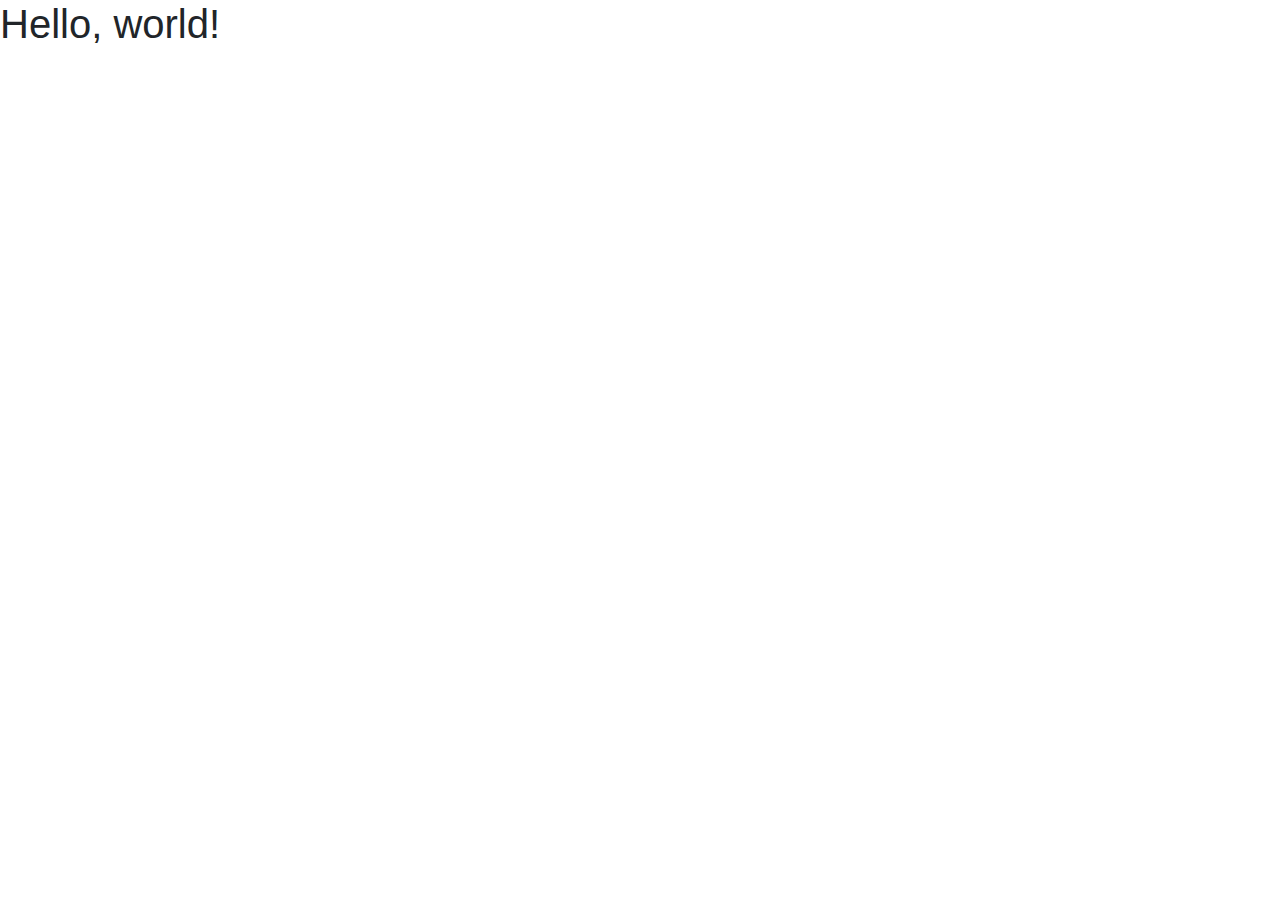
==== 193202.html @ 123fa5a8 "second page" ====
<!doctype html>
<html lang="en">
  <head>
    <!-- Required meta tags -->
    <meta charset="utf-8">
    <meta name="viewport" content="width=device-width, initial-scale=1, shrink-to-fit=no">

    <!-- Bootstrap CSS -->
    <link rel="stylesheet" href="css/bootstrap.min.css">

    <title>Hello, world!</title>
  </head>
  <body>
    <h1>Hello, world!</h1>

    <!-- Optional JavaScript; choose one of the two! -->

    <!-- Option 1: jQuery and Bootstrap Bundle (includes Popper) -->
    <script src="https://code.jquery.com/jquery-3.5.1.slim.min.js" integrity="sha384-DfXdz2htPH0lsSSs5nCTpuj/zy4C+OGpamoFVy38MVBnE+IbbVYUew+OrCXaRkfj" crossorigin="anonymous"></script>
    <script src="https://cdn.jsdelivr.net/npm/bootstrap@4.6.0/dist/js/bootstrap.bundle.min.js" integrity="sha384-Piv4xVNRyMGpqkS2by6br4gNJ7DXjqk09RmUpJ8jgGtD7zP9yug3goQfGII0yAns" crossorigin="anonymous"></script>

    <!-- Option 2: Query first, Popper is included in the bootstrap JSand Bootstrap JS -->
    <!--
    <script src="js/jquery-3.6.0.slim.min.js"></script>
    <script src="js/bootstrap.bundle.min.js"></script>
    -->
  </body>
</html>
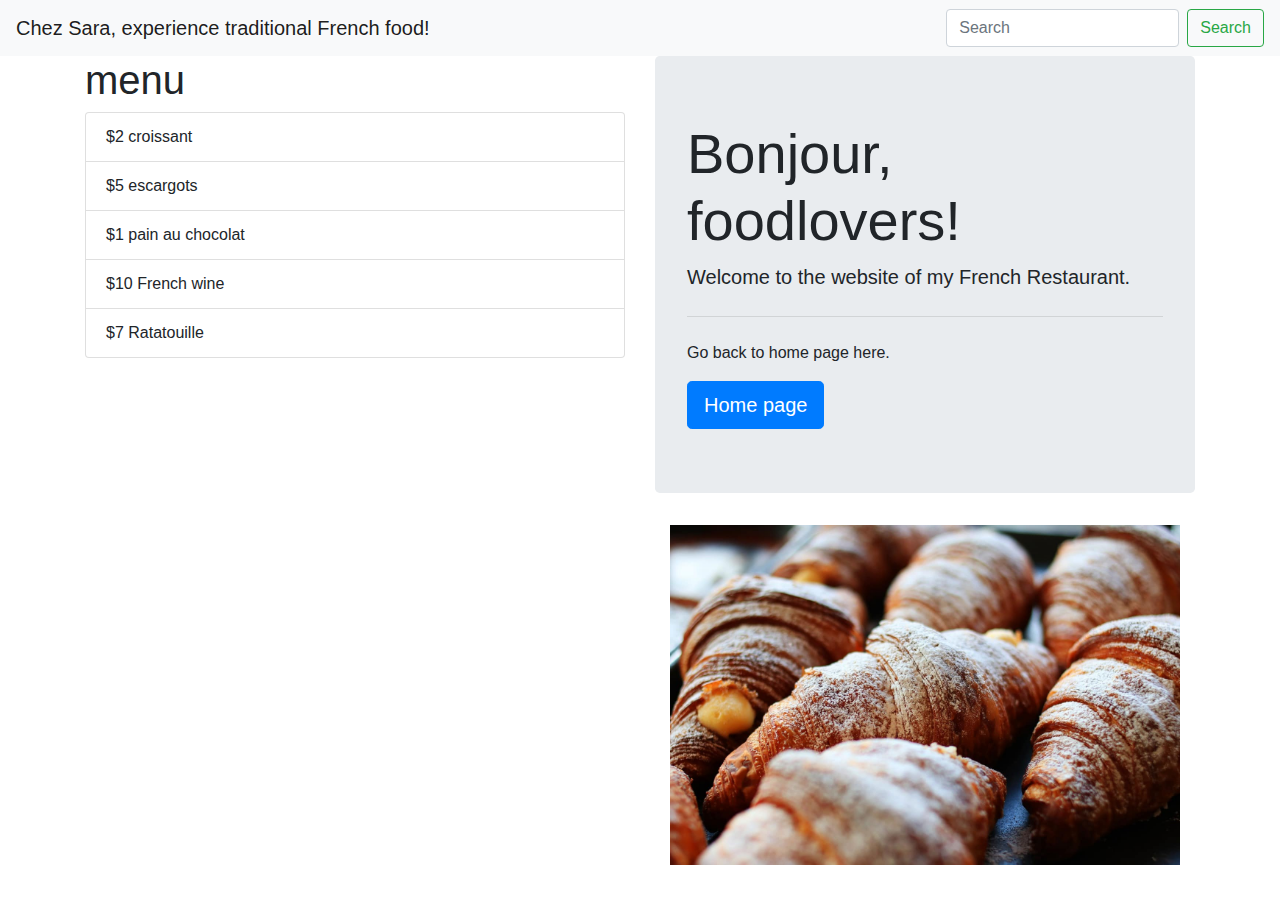
==== commit 50b71bc9: "Added columns" ====
--- a/193202.html
+++ b/193202.html
@@ -11,7 +11,44 @@
     <title>Hello, world!</title>
   </head>
   <body>
-    <h1>Hello, world!</h1>
+    <header>
+    <!--navigation bar-->
+            <nav class="navbar navbar-light bg-light">
+              <a class="navbar-brand">Chez Sara, experience traditional French food!</a>
+              <form class="form-inline">
+                <input class="form-control mr-sm-2" type="search" placeholder="Search" aria-label="Search">
+                <button class="btn btn-outline-success my-2 my-sm-0" type="submit">Search</button>
+              </form>
+            </nav>
+          </header>
+    <!--start of menu-->
+        <div class="container">
+            <div class="row">
+              <div class="col">
+                <h1>menu</h1>
+            <ul class="list-group">
+                <li class="list-group-item">$2 croissant </li>
+                <li class="list-group-item">$5 escargots</li>
+                <li class="list-group-item">$1 pain au chocolat</li>
+                <li class="list-group-item">$10 French wine</li>
+                <li class="list-group-item">$7 Ratatouille</li>
+              </ul>
+              </div>
+    <!--jumbotron-->
+              <div class="col">
+                <div class="jumbotron">
+                    <h1 class="display-4">Bonjour, foodlovers!</h1>
+                    <p class="lead">Welcome to the website of my French Restaurant.</p>
+                    <hr class="my-4">
+                    <p>Go back to home page here.</p>
+                    <a class="btn btn-primary btn-lg" href="index.html" role="button">Home page</a>
+              </div>
+              <div class="col">
+                <img class="img-fluid" src="images/croissant.jpg">
+              </div>
+            </div>
+          </div>
+    
 
     <!-- Optional JavaScript; choose one of the two! -->
 
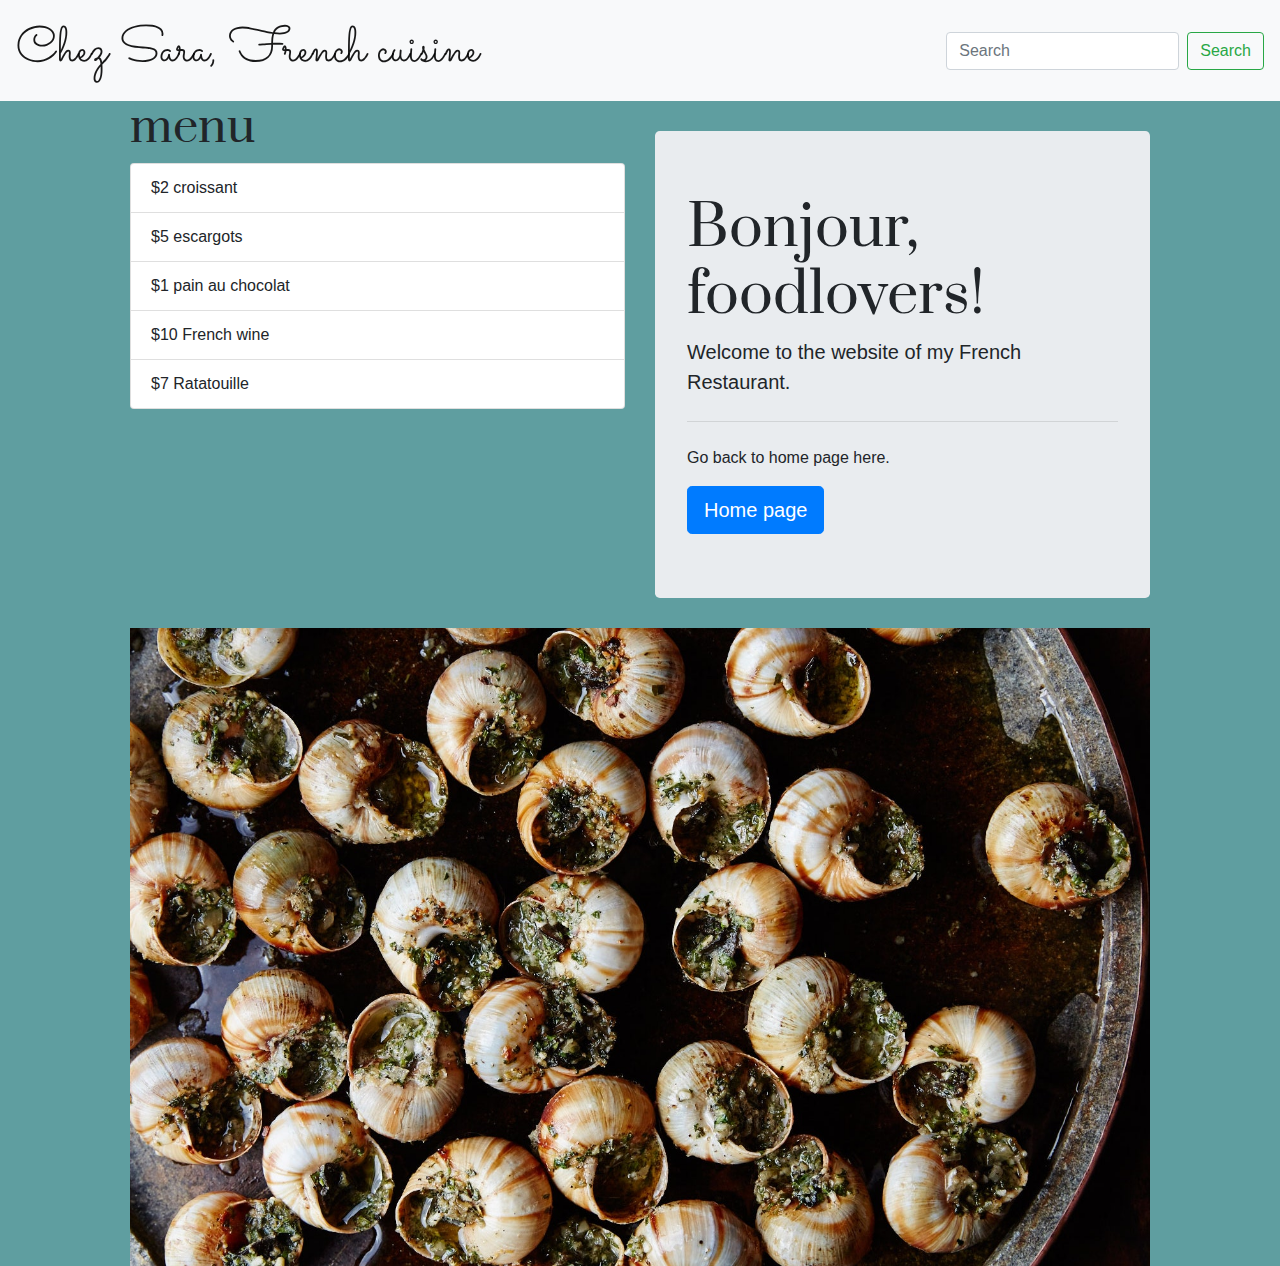
==== commit a352596d: "responsive grid + personal CSS" ====
--- a/193202.html
+++ b/193202.html
@@ -8,13 +8,20 @@
     <!-- Bootstrap CSS -->
     <link rel="stylesheet" href="css/bootstrap.min.css">
 
-    <title>Hello, world!</title>
+    <!-- customized CSS -->
+    <link href="css/styles.css" rel="stylesheet" type="text/css">
+    
+    <!-- Google fonts -->
+    <link href="https://fonts.googleapis.com/css2?family=Sacramento&display=swap" rel="stylesheet">
+    <link href="https://fonts.googleapis.com/css2?family=Prata&display=swap" rel="stylesheet">
+
+    <title>Bistro Chez Sara</title>
   </head>
   <body>
     <header>
     <!--navigation bar-->
             <nav class="navbar navbar-light bg-light">
-              <a class="navbar-brand">Chez Sara, experience traditional French food!</a>
+              <a class="navbar-brand">Chez Sara, French cuisine </a>
               <form class="form-inline">
                 <input class="form-control mr-sm-2" type="search" placeholder="Search" aria-label="Search">
                 <button class="btn btn-outline-success my-2 my-sm-0" type="submit">Search</button>
@@ -23,8 +30,8 @@
           </header>
     <!--start of menu-->
         <div class="container">
-            <div class="row">
-              <div class="col">
+          <div class="row">
+              <div class="col-sm-12 col-md-6 col-lg-6 col-xl-6">
                 <h1>menu</h1>
             <ul class="list-group">
                 <li class="list-group-item">$2 croissant </li>
@@ -35,7 +42,7 @@
               </ul>
               </div>
     <!--jumbotron-->
-              <div class="col">
+              <div class="col-sm-12 col-md-6 col-lg-6 col-xl-6">
                 <div class="jumbotron">
                     <h1 class="display-4">Bonjour, foodlovers!</h1>
                     <p class="lead">Welcome to the website of my French Restaurant.</p>
@@ -43,10 +50,12 @@
                     <p>Go back to home page here.</p>
                     <a class="btn btn-primary btn-lg" href="index.html" role="button">Home page</a>
               </div>
-              <div class="col">
-                <img class="img-fluid" src="images/croissant.jpg">
+            </div>
+    <!--Escargots image-->
+              <div class="col-sm-12 col-md-12 col-lg-12 col-xl-12">
+                <img class="img-fluid" src="images/escargots.jpg" alt="image of escargots">
               </div>
-            </div>
+          </div>
           </div>
     
 
--- a/css/styles.css
+++ b/css/styles.css
@@ -0,0 +1,26 @@
+body { 
+    background-color: cadetblue;
+}
+.row {
+    margin-left: 30px;
+    margin-right: 30px;
+}
+.jumbotron {
+    margin-top: 30px;
+    margin-bottom: 30px;
+}
+
+.navbar-brand {
+    font-family: 'Sacramento', cursive;
+    font-size: 50px;
+}
+
+h4 {
+    font-family: 'Prata', serif;
+    font-size: 35px;
+}
+
+h1 {
+    font-family: 'Prata', serif;
+    font-size: 45px;
+}